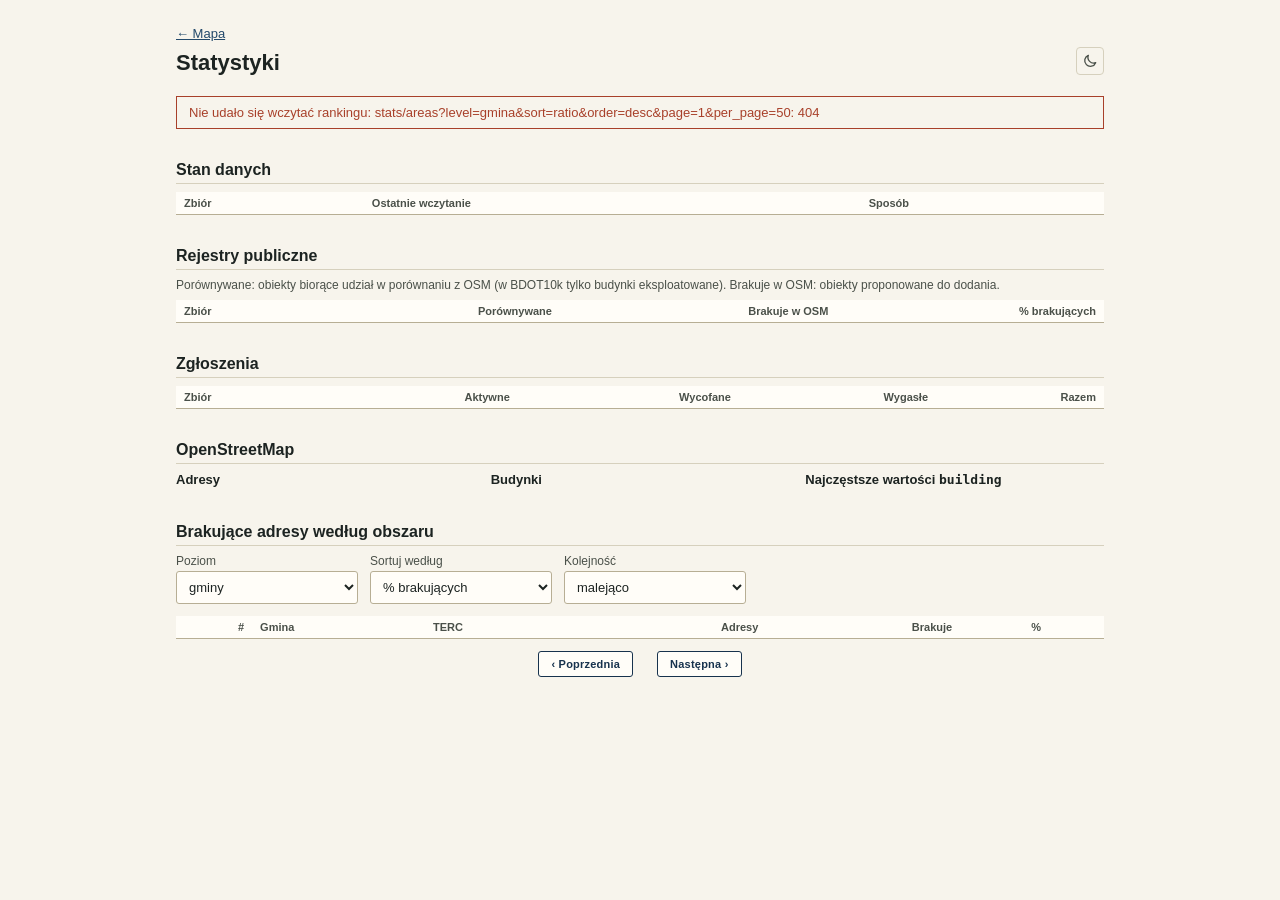
==== web/stats.html @ f6aed664 "web: statistics page stats.html, reached from a "Statystyki" link in the map's masthead, shows data " ====
<!doctype html>
<html lang="pl">
<head>
  <meta charset="utf-8" />
  <meta name="viewport" content="width=device-width, initial-scale=1" />
  <!-- Same theme resolution as index.html's <head> script (stored choice >
       system setting), inline and ahead of the stylesheets for the same
       no-flash reason. The key and the rule must agree with
       THEME_STORAGE_KEY / storedTheme in app.js and stats.js, so a choice
       made on either page holds on both. -->
  <script>
    (function () {
      var theme = null;
      try {
        theme = localStorage.getItem("osmpbudynkiv2.theme");
      } catch (e) {
        /* Storage blocked: fall back to the system setting. */
      }
      if (theme !== "light" && theme !== "dark") {
        theme = window.matchMedia("(prefers-color-scheme: dark)").matches ? "dark" : "light";
      }
      document.documentElement.dataset.theme = theme;
    })();
  </script>
  <title>Statystyki – osmpbudynkiv2</title>
  <link rel="icon" href="favicon.svg" type="image/svg+xml" />
  <link rel="icon" href="favicon-32.png" type="image/png" sizes="32x32" />
  <link rel="icon" href="favicon-16.png" type="image/png" sizes="16x16" />
  <link rel="apple-touch-icon" href="apple-touch-icon.png" />
  <!-- style.css for the colour and font tokens; everything this page lays
       out lives in stats.css. -->
  <link rel="stylesheet" href="style.css" />
  <link rel="stylesheet" href="stats.css" />
  <script src="stats.js" defer></script>
</head>
<body class="stats-page">
  <main class="stats">
    <header class="stats-header">
      <a id="back-link" class="stats-back" href="./">← Mapa</a>
      <div class="stats-title-row">
        <h1>Statystyki</h1>
        <!-- Same control as index.html's #theme-toggle; see the comment there. -->
        <button id="theme-toggle" type="button" class="theme-toggle" aria-pressed="false" aria-label="Tryb ciemny">
          <svg class="theme-icon theme-icon-moon" viewBox="0 0 24 24" aria-hidden="true" focusable="false">
            <path d="M20.5 14.5A8.5 8.5 0 0 1 9.5 3.5a8.5 8.5 0 1 0 11 11z" fill="none" stroke="currentColor" stroke-width="2" stroke-linejoin="round"/>
          </svg>
          <svg class="theme-icon theme-icon-sun" viewBox="0 0 24 24" aria-hidden="true" focusable="false">
            <circle cx="12" cy="12" r="4.5" fill="none" stroke="currentColor" stroke-width="2"/>
            <path d="M12 2v2.5M12 19.5V22M2 12h2.5M19.5 12H22M4.9 4.9l1.8 1.8M17.3 17.3l1.8 1.8M4.9 19.1l1.8-1.8M17.3 6.7l1.8-1.8" stroke="currentColor" stroke-width="2" stroke-linecap="round"/>
          </svg>
        </button>
      </div>
      <p id="computed-at" class="stats-muted" aria-live="polite">Wczytywanie…</p>
    </header>

    <p id="stats-error" class="stats-error" role="alert" hidden></p>

    <section aria-labelledby="h-state">
      <h2 id="h-state">Stan danych</h2>
      <div class="stats-table-wrap">
        <table class="stats-table">
          <thead>
            <tr><th scope="col">Zbiór</th><th scope="col">Ostatnie wczytanie</th><th scope="col">Sposób</th></tr>
          </thead>
          <tbody id="freshness-body"></tbody>
        </table>
      </div>
    </section>

    <section aria-labelledby="h-registers">
      <h2 id="h-registers">Rejestry publiczne</h2>
      <p class="stats-muted">
        Porównywane: obiekty biorące udział w porównaniu z OSM (w BDOT10k tylko
        budynki eksploatowane). Brakuje w OSM: obiekty proponowane do dodania.
      </p>
      <div class="stats-table-wrap">
        <table class="stats-table">
          <thead>
            <tr>
              <th scope="col">Zbiór</th>
              <th scope="col" class="num">Porównywane</th>
              <th scope="col" class="num">Brakuje w OSM</th>
              <th scope="col" class="num">% brakujących</th>
            </tr>
          </thead>
          <tbody id="datasets-body"></tbody>
        </table>
      </div>
    </section>

    <section aria-labelledby="h-reports">
      <h2 id="h-reports">Zgłoszenia</h2>
      <div class="stats-table-wrap">
        <table class="stats-table">
          <thead>
            <tr>
              <th scope="col">Zbiór</th>
              <th scope="col" class="num">Aktywne</th>
              <th scope="col" class="num">Wycofane</th>
              <th scope="col" class="num">Wygasłe</th>
              <th scope="col" class="num">Razem</th>
            </tr>
          </thead>
          <tbody id="reports-body"></tbody>
        </table>
      </div>
    </section>

    <section aria-labelledby="h-osm">
      <h2 id="h-osm">OpenStreetMap</h2>
      <div class="stats-grid">
        <div class="stats-table-wrap">
          <table class="stats-table">
            <caption>Adresy</caption>
            <tbody id="osm-addresses-body"></tbody>
          </table>
        </div>
        <div class="stats-table-wrap">
          <table class="stats-table">
            <caption>Budynki</caption>
            <tbody id="osm-buildings-body"></tbody>
          </table>
        </div>
        <div class="stats-table-wrap">
          <table class="stats-table">
            <caption>Najczęstsze wartości <code>building</code></caption>
            <tbody id="osm-values-body"></tbody>
          </table>
        </div>
      </div>
    </section>

    <section aria-labelledby="h-areas">
      <h2 id="h-areas">Brakujące adresy według obszaru</h2>
      <form id="areas-controls" class="stats-controls">
        <label>Poziom
          <select name="level">
            <option value="gmina">gminy</option>
            <option value="settlement">miejscowości</option>
          </select>
        </label>
        <label>Sortuj według
          <select name="sort">
            <option value="ratio">% brakujących</option>
            <option value="unmatched">liczby brakujących</option>
          </select>
        </label>
        <label>Kolejność
          <select name="order">
            <option value="desc">malejąco</option>
            <option value="asc">rosnąco</option>
          </select>
        </label>
      </form>
      <div class="stats-table-wrap">
        <table class="stats-table">
          <thead>
            <tr>
              <th scope="col" class="num">#</th>
              <th scope="col" id="areas-name-col">Gmina</th>
              <th scope="col" id="areas-code-col">TERC</th>
              <th scope="col" id="areas-gmina-col" hidden>Gmina</th>
              <th scope="col" id="areas-gmina-code-col" hidden>TERC gminy</th>
              <th scope="col" class="num">Adresy</th>
              <th scope="col" class="num">Brakuje</th>
              <th scope="col" class="num">%</th>
              <th scope="col"><span class="visually-hidden">Pokaż na mapie</span></th>
            </tr>
          </thead>
          <tbody id="areas-body"></tbody>
        </table>
      </div>
      <nav class="stats-pager" aria-label="Strony rankingu">
        <button id="prev-page" type="button" class="masthead-btn masthead-btn-secondary">‹ Poprzednia</button>
        <span id="page-info" aria-live="polite"></span>
        <button id="next-page" type="button" class="masthead-btn masthead-btn-secondary">Następna ›</button>
      </nav>
    </section>
  </main>
</body>
</html>
---- web/style.css ----
:root {
  --ink: #1c2321;
  --ink-soft: #4a5049;
  --paper: #f7f4ec;
  --paper-raised: #fffdf8;
  --line: #d6d0bd;
  --line-strong: #b7ae94;
  --building-all: #5b6570;
  --building-unmatched: #c81e1e;
  /* buildings-unmatched-outline. A darker shade of the fill rather than a new
     hue, because its job is edges: it used to be --building-unmatched itself,
     which measured dE 4.7-8.9 against its own 0.9-opacity fill, so a row of
     unmatched garages sharing walls rendered as one red strip. This one
     measures >= 18.3 under every CVD simulation (Machado 2009, OKLab), and
     >= 32.9 against --building-outline-all.
     A pale outline (#fffdf8) was tried in-browser and rejected despite a
     stronger edge (dE >= 40). At z15 a 0.8px pale line eats most of a
     3-4px garage, so rows turned into pink stripes, and under protan/deutan
     simulation they all but vanished into the basemap's land colour.
     Yellow, --updates orange and --draw-outline teal were rejected on
     measurement: each either adds a hue or drops under 10 for one CVD type. */
  --building-unmatched-outline: #7f1d1d;
  /* buildings-all-outline only. Not redefined for dark mode -- like the
     ratio ramp above, this paints onto the OSM raster basemap, which is
     always light, so a literal black reads the same in both UI themes. */
  --building-outline-all: #000000;
  /* Address layers. The rule is "neutral = every address, saturated =
     unmatched", with lightness and an outline carrying the difference, never
     hue alone. This replaced a purple (#6f5a9e) all / blue (#1a56db)
     unmatched pair that users with colour-vision deficiency reported they
     could not tell apart. Those two hues differ mostly in how much red they
     carry, which is exactly the channel protan/deutan vision loses. Measured
     (OKLab dE, Machado 2009 at severity 1.0, target >= 8): the old pair was
     10.2 protan / 11.5 deutan / 9.0 tritan. Its dark-mode variants, painted
     over the always-light basemap, measured 6.7 deutan. The new pair measures
     33.2 / 36.2 / 31.3, and red unmatched buildings vs blue unmatched
     addresses stays >= 20.9 under every simulation.
     A light fill alone would dissolve into the 30% grey building-all fill it
     often sits on (dE ~4), so addresses-all-circle carries a dark outline
     (--address-all-outline). Unmatched keeps its light ring
     (--address-unmatched-outline), so the two also differ in shape: a solid
     disc with a light ring vs a pale disc with a dark ring.
     None of the building/address tokens are redefined for dark mode, for
     the same reason as --ratio-0.._4 below: they paint onto the OSM raster,
     which is light in both themes. The legend swatches draw the same rings,
     so they stay readable on the dark panel too. */
  --address-all: #a8aeb6;
  --address-all-outline: #4b5563;
  --address-unmatched: #1e40af;
  --address-unmatched-outline: #fffdf8;
  --accent: #17324d;
  --accent-soft: #23496b;
  --danger: #a8402a;
  --ok: #1f7a45;
  /* Sequential ramp for the z5-10 aggregate grid (agg-grid-fill in its
     "Liczba" colour mode): low-density gold through to high-density wine,
     read by app.js via getComputedStyle since MapLibre paint properties
     don't resolve CSS var() -- see the "MapLibre paint properties" gotcha in
     CLAUDE.md. points-dots (z11-13) shows egib with the same
     --building-unmatched hue as bdot10k -- both are unmatched buildings, so
     they read as one category there; only prg (addresses) gets a distinct
     hue (--address-unmatched).
  */
  --ramp-1: #f2c14e;
  --ramp-2: #e8883b;
  --ramp-3: #d4552f;
  --ramp-4: #b02e3c;
  --ramp-5: #6e1b3d;
  /* Separate ramp for the completeness ratio (unmatched / total), which is a
     different quantity from --ramp-1.._5's density and must not look like it.
     Light->dark: pale = almost everything is already in OSM, deep = much of
     it is missing. Multi-hue (pale blue -> lavender -> violet -> purple ->
     magenta) rather than one hue's tints: these fills are semi-transparent
     over a busy raster basemap, where lightness alone is not salient enough
     to read a regional pattern -- a single-hue version of this ramp was
     tried in-browser and washed out. Hue travel carries the pattern for
     full-colour vision while monotone lightness carries it under CVD.
     This replaced a green->yellow->red ramp, which was doubly broken. Measured
     (OKLab, Machado 2009 at severity 1.0): its worst pair was #9bb43c (~5%
     missing) vs #de7f3c (~20% missing) at deuteranopic dE 3.3, against a
     target of 8 -- red-green deficiency is the common one, and those two bands
     collapsed into each other for it. Its lightness was also non-monotone,
     peaking at the yellow middle (L 0.569 -> 0.828 -> 0.507), so the two ends
     nearly matched in lightness and the ramp carried no signal at all once
     hue was discounted. This ramp is monotone in lightness (L 0.911 -> 0.336
     in even steps), which is what makes a sequential scale readable under any
     colour deficiency, and its worst pair measures dE 13.4.
     The blue-purple axis specifically: a warm yellow->red ramp scored better
     still, but is the density ramp above, which the same layer shows in count
     mode; and a yellow->green->blue one collides with --building-unmatched
     and --address-unmatched, drawn over these same bins by the z11-13 points
     tier. Blue-purple is the axis nothing else on the map spends.
     Deliberately not redefined for dark mode: unlike every other token here,
     these paint onto the OSM raster basemap, which is always the light one
     (see the `osm` source in app.js) -- there is no dark ground to re-anchor
     against, and flipping the ramp would invert the ratio's meaning.
     --ratio-unknown is the sentinel colour for a bin with no denominator,
     which is what a database whose cell_totals has not been built yet returns
     for every bin -- it has to be visibly *not* part of the ramp, since
     reading it as "done" would be exactly backwards. Kept neutral-warm so it
     reads as off-ramp against the cool purples rather than as a step in
     them. */
  --ratio-0: #edf0f8;
  --ratio-1: #b8bce0;
  --ratio-2: #a077c4;
  --ratio-3: #8a3f9e;
  --ratio-4: #5e1258;
  --ratio-unknown: #9b968a;
  /* Cell outline of the z5-11 grid (agg-grid-fill's fill-outline-color).
     Its own token rather than --paper-raised, which it used to borrow: that
     one is a panel background and flips dark with the theme, turning the
     outline into a heavy black mesh over the basemap -- which, like the ratio
     ramp above, is light in both themes. Deliberately absent from the dark
     block. */
  --grid-outline: #fffdf8;
  /* "Draw an area to download" overlay (draw-fill, draw-outline-drawing,
     draw-outline-committed, draw-vertices, draw-rubberband layers in
     app.js). Same reasoning as --ratio-0.._4 and
     --building-outline-all above: this paints on top of the OSM raster
     basemap, which is always light, so it is not redefined for dark mode --
     a dark-mode teal would vanish against the still-light map underneath it.
     Teal was picked because it's the one hue nothing else on the map already
     spends: red is unmatched buildings, blue is unmatched addresses/EGiB
     dots, orange-red is the count ramp, purple is the ratio ramp. --draw-fill
     reuses the same value as --draw-outline (paint layers apply their own
     opacity, so one colour serves both). --draw-invalid deliberately reuses
     --danger rather than inventing a fourth colour -- "this polygon can't be
     downloaded" is the same semantic as the feedback modal's error state. */
  --draw-outline: #0f8a6b;
  --draw-fill: #0f8a6b;
  --draw-invalid: var(--danger);
  /* Recently-downloaded /package export areas (updates-fill/updates-outline
     in app.js, fed by GET /updates). Orange: the one warm hue not already
     spoken for by a *live* map layer -- --ramp-1.._5 is close but is the
     z5-13 aggregate grid's density ramp, a different section of the legend
     shown at a different scale, and --building-unmatched's red plus
     --address-unmatched's blue are both taken. Redefined for dark mode
     (unlike the building/address tokens, --ratio-0.._4, --draw-outline and
     --building-outline-all, which stay fixed because they're anchored to the
     always-light OSM raster specifically) since this also has to read
     clearly as a legend swatch against the panel's own dark background. */
  --updates: #d97706;
  /* Grid cells a government registry published a change in recently
     (changes-outline in app.js, driven by agg_cells' ts_bdot10k/ts_egib/
     ts_prg). This outline is the one colour on the map that has to stay
     legible over *both* of the aggregate grid's ramps, since the "Kolor"
     toggle swaps between them under it: the ratio ramp's pale-blue-to-
     magenta purples and the count ramp's gold-to-wine oranges.
     Cyan is what satisfies both, and it replaced a green (#1f9d55) that only
     satisfied one. Compared in-browser against live national tiles in both
     colour modes: over the count ramp the green sat within a few steps of
     the gold/olive fills *and* of the basemap's own forest green, so the
     cells read as a texture rather than a marked set; cyan is roughly
     complementary to that whole ramp and separates cleanly. Over the ratio
     ramp both work -- cyan shares the cool half of the wheel with the
     purples but is far enough in hue and much higher in chroma than the pale
     low end, which is where an outline has to survive.
     What is left for it: red is unmatched buildings, blue unmatched
     addresses, orange --updates. --draw-outline's teal is the near miss and
     stays tolerable for the reason it always was -- the draw overlay is a
     transient interaction the user is deliberately looking at, not a
     standing data layer. The one soft spot is open water, which the basemap
     paints a pale blue; changed cells sit on land, so it costs nothing in
     practice. Redefined for dark mode for the same reason --updates is: it
     also has to read as a legend swatch against the panel's dark background,
     even though the map under it is always the light raster. */
  --changes: #06b6d4;
  --font-label: ui-sans-serif, "Segoe UI", "Helvetica Neue", Arial, sans-serif;
  --font-data: ui-monospace, "SFMono-Regular", "IBM Plex Mono", Menlo, Consolas, monospace;
}

/* Dark tokens key on data-theme, not on the prefers-color-scheme media query:
   the inline script in index.html's <head> resolves stored choice > system
   setting into this attribute before first paint, and the masthead toggle
   flips it. Keying on the attribute is what lets one token list serve both
   the system default and an explicit choice -- the media-query form would
   need the whole block twice. color-scheme follows it so native scrollbars
   and form controls match. */
:root {
  color-scheme: light;
}

:root[data-theme="dark"] {
  color-scheme: dark;
  --ink: #eae6da;
  --ink-soft: #b8b2a0;
  --paper: #1a1d17;
  --paper-raised: #23261f;
  --line: #3a3c32;
  --line-strong: #55583e;
  --accent: #a9c4dd;
  --accent-soft: #cddaea;
  --ramp-1: #ffd873;
  --ramp-2: #ffab5c;
  --ramp-3: #ff7d54;
  --ramp-4: #ef5b6b;
  --ramp-5: #b8496f;
  --updates: #f0a03c;
  --changes: #22d3ee;
  /* --ratio-0.._4 are intentionally absent -- see their definition above:
     they paint onto a basemap that is light in both themes. Only the
     sentinel is re-tuned, since it also has to hold up in the legend. */
  --ratio-unknown: #7d7869;
}

* {
  box-sizing: border-box;
}

html,
body {
  margin: 0;
  height: 100%;
  font-family: var(--font-label);
  color: var(--ink);
}

#map {
  position: absolute;
  inset: 0;
}

.panel,
.masthead {
  position: absolute;
  background: var(--paper);
  border: 1px solid var(--line);
  box-shadow: 0 2px 10px rgba(0, 0, 0, 0.12);
}

.masthead {
  top: 16px;
  left: 16px;
  display: flex;
  align-items: center;
  gap: 12px;
  padding: 10px 16px 10px 12px;
  max-width: min(72vw, 420px);
}

.crosshair {
  flex: none;
  width: 22px;
  height: 22px;
  position: relative;
}
.crosshair::before,
.crosshair::after {
  content: "";
  position: absolute;
  background: var(--accent);
}
.crosshair::before {
  left: 50%;
  top: 2px;
  bottom: 2px;
  width: 1px;
  transform: translateX(-50%);
}
.crosshair::after {
  top: 50%;
  left: 2px;
  right: 2px;
  height: 1px;
  transform: translateY(-50%);
}

.masthead h1 {
  margin: 0;
  font-size: 15px;
  font-weight: 700;
  letter-spacing: 0.02em;
  font-family: var(--font-data);
}

/* Title plus the theme toggle, which sits at the row's far end so it reads
   as a setting of the page rather than one of the actions below. */
.masthead-title-row {
  display: flex;
  align-items: center;
  justify-content: space-between;
  gap: 12px;
}
.theme-toggle {
  flex: none;
  display: inline-flex;
  align-items: center;
  justify-content: center;
  width: 28px;
  height: 28px;
  padding: 0;
  background: transparent;
  color: var(--ink-soft);
  border: 1px solid var(--line);
  border-radius: 4px;
}
.theme-toggle:hover {
  color: var(--ink);
  border-color: var(--line-strong);
}
.theme-toggle:focus-visible {
  outline: 2px solid var(--accent);
  outline-offset: 1px;
}
.theme-icon {
  width: 16px;
  height: 16px;
}
/* The icon names the theme a click switches *to*. */
:root[data-theme="dark"] .theme-icon-moon,
:root:not([data-theme="dark"]) .theme-icon-sun {
  display: none;
}

.masthead p {
  margin: 2px 0 0;
  font-size: 12px;
  color: var(--ink-soft);
  line-height: 1.3;
}

/* Matches the crosshair icon's hue instead of the browser-default link blue,
   which clashed against --paper. */
.masthead a {
  color: var(--accent-soft);
}
.masthead a:hover,
.masthead a:focus-visible {
  color: var(--accent);
}

.masthead-warning {
  display: flex;
  align-items: flex-start;
  gap: 8px;
  margin: 6px 0 0;
  padding: 6px 8px;
  background: color-mix(in srgb, var(--danger) 12%, transparent);
  border: 1px solid color-mix(in srgb, var(--danger) 35%, transparent);
  border-radius: 4px;
  color: var(--danger);
  line-height: 1.3;
}

/* Triangle + "!" drawn from borders/pseudo-elements, matching the
   crosshair/panel-toggle-icon pattern rather than pulling in an emoji or an
   SVG asset. */
.masthead-warning-icon {
  flex: none;
  width: 14px;
  height: 12px;
  position: relative;
  margin-top: 2px;
}
.masthead-warning-icon::before {
  content: "";
  position: absolute;
  left: 50%;
  top: 0;
  transform: translateX(-50%);
  width: 0;
  height: 0;
  border-left: 7px solid transparent;
  border-right: 7px solid transparent;
  border-bottom: 12px solid var(--danger);
}
.masthead-warning-icon::after {
  content: "!";
  position: absolute;
  left: 50%;
  top: 3px;
  transform: translateX(-50%);
  font-size: 9px;
  font-weight: 700;
  line-height: 1;
  color: var(--paper);
}

/* Masthead action row ("Edytuj w JOSM", "Opcje widoku", see
   .masthead-actions in index.html). Its own button recipe rather than
   .download-btn's: that class is a full-width stacked panel button, whereas
   these sit inline in a text block and have to hug their labels. "Edytuj w
   JOSM" keeps the filled accent as the block's one *action*;
   .masthead-btn-secondary below is outlined, since two filled buttons side
   by side read as two equally-likely actions. */
.masthead-actions {
  display: flex;
  flex-wrap: wrap;
  gap: 6px;
  margin-top: 8px;
}

.masthead-btn {
  padding: 6px 12px;
  background: var(--accent);
  color: var(--paper-raised);
  border: 1px solid var(--accent);
  border-radius: 3px;
  font-size: 11px;
  transition: background-color 0.15s ease;
}
.masthead-btn:hover:not(:disabled) {
  background: var(--accent-soft);
}
.masthead-btn:disabled {
  opacity: 0.6;
  cursor: not-allowed;
}
.masthead-btn-secondary {
  position: relative;
  background: var(--paper-raised);
  color: var(--accent);
}
.masthead-btn-secondary:hover:not(:disabled) {
  background: var(--paper);
  color: var(--accent-soft);
}
/* "Statystyki" is a link wearing the button recipe. `.masthead a` (0,1,1)
   outranks the single-class rules above, so without these it would come out
   underlined and in the link colour. */
.masthead a.masthead-btn {
  display: inline-block;
  text-decoration: none;
  line-height: normal;
  /* What the global `button` rule gives its siblings. */
  font-weight: 600;
  letter-spacing: 0.02em;
}
.masthead a.masthead-btn-secondary {
  color: var(--accent);
}
.masthead a.masthead-btn-secondary:hover,
.masthead a.masthead-btn-secondary:focus-visible {
  color: var(--accent-soft);
}
/* "Something here is not the default" marker on #display-options-btn. On the
   corner rather than inline so the label does not shift when it appears, and
   ringed in the masthead's own background so it stays a distinct dot where
   it overlaps the button's border. --updates rather than --accent: an accent
   dot on an accent-outlined button disappears into the border it sits on. */
.options-dot {
  position: absolute;
  top: -4px;
  right: -4px;
  width: 9px;
  height: 9px;
  border-radius: 50%;
  background: var(--updates);
  box-shadow: 0 0 0 2px var(--paper);
}
.options-dot[hidden] {
  display: none;
}

/* Status line under the actions row (remote-control failures, "za duży
   obszar"). Two classes, not the bare one: this is a <p> inside .masthead, so
   a single-class selector (0,1,0) loses margin/font-size to `.masthead p`
   (0,1,1) above -- the same specificity trap .masthead-sponsor documents. */
.masthead .masthead-hint {
  margin: 6px 0 0;
  font-size: 11px;
  color: var(--ink-soft);
}
.masthead .masthead-hint[data-state="error"] {
  color: var(--danger);
}
.masthead .masthead-hint[data-state="ok"] {
  color: var(--ok);
}

/* The download modal's JOSM status line. Scoped by id rather than given
   .feedback-modal's own [data-state] treatment: that attribute lives on the
   <dialog> and colours #download-feedback-text, which reports the *download*
   -- a JOSM failure must not repaint the "Pobrano ..." line above it. */
#josm-package-status[data-state="error"] {
  color: var(--danger);
}
#josm-package-status[data-state="ok"] {
  color: var(--ok);
}

/* Sponsor credit, fixed bottom-center -- see the placement comment on its
   markup in index.html for why it isn't part of .masthead. Same visual
   language as .panel (paper background, hairline border, soft shadow) so it
   reads as part of this app's UI rather than a stray overlay, but kept out
   of .panel itself since it needs centering transform/positioning none of
   the corner panels use. */
.sponsor-credit {
  position: fixed;
  left: 50%;
  bottom: 12px;
  transform: translateX(-50%);
  margin: 0;
  display: flex;
  align-items: center;
  gap: 8px;
  padding: 6px 10px;
  background: var(--paper);
  border: 1px solid var(--line);
  border-radius: 4px;
  box-shadow: 0 2px 10px rgba(0, 0, 0, 0.12);
  font-size: 13px;
  color: var(--ink-soft);
  white-space: nowrap;
}
/* Mobile twin of .sponsor-credit -- see the markup comment in index.html.
   Hidden here (desktop default); shown by the `max-width: 640px` query
   below, which also gives it its actual layout since it isn't a fixed
   overlay like .sponsor-credit -- it flows as an ordinary masthead row. */
.masthead-sponsor {
  display: none;
}
/* The <a> wraps only the image -- `line-height: 0` kills the few px of
   inline-baseline gap a bare `<img>` inside an inline `<a>` otherwise leaves
   underneath itself, which would throw off the flex row's vertical
   centering. Shared with .masthead-sponsor, which wraps its logo the same
   way. */
.sponsor-credit a,
.masthead-sponsor a {
  display: flex;
  line-height: 0;
}
/* The logo file is a white "Cloud" + orange "Ferro" wordmark on a
   transparent background -- the white half is invisible on --paper, which
   is near-white in light mode -- so it sits on a fixed dark plate rather
   than the theme-flipping panel background behind it. Not redefined for
   dark mode, same reasoning as --draw-outline/--ratio-0.._4 above: the plate
   only exists to give the logo's own fixed colours something to sit on, so
   it has to stay put regardless of theme. */
.sponsor-credit-logo {
  height: 30px;
  width: auto;
  padding: 5px 9px;
  background: #17324d;
  border-radius: 4px;
}

@media (max-width: 640px) {
  .sponsor-credit {
    display: none;
  }
}

.panel {
  padding: 12px 16px 14px;
  font-size: 12px;
  line-height: 1.4;
}

.panel-legend {
  left: 16px;
  bottom: 16px;
  width: 236px;
  /* Header lives in .panel-toggle now (see .panel-status, the pattern this
     was copied from); the section itself carries no padding of its own so
     the toggle button can be a flush, full-width click target. */
  padding: 0;
  /* max-height + the flex/overflow pair below cap the panel instead of
     letting it grow upward past the viewport. The legend is anchored to the
     bottom edge and the masthead to the top, two independently-positioned
     overlays with no shared layout, so on a short window an uncapped
     expanded legend runs up under the masthead -- and its own toggle, at
     its top, ends up above the viewport, so it can no longer be folded
     back. The cap is the measured gap below the masthead
     (--legend-max-height, set by updateLegendMaxHeight in app.js); `none`
     until that first runs. The toggle stays outside the scroll region (only
     #legend-body scrolls), so it stays reachable however far the content is
     scrolled. Same on every width; the phone query below only changes the
     fallback and the offsets. */
  max-height: var(--legend-max-height, none);
  display: flex;
  flex-direction: column;
}
/* flex: none pins the toggle to its natural size -- without it, a flex
   item's default flex-shrink:1 lets the column squash it once content
   forces the container against its max-height, same failure mode as
   #legend-body's min-height:0 below guards against. */
.panel-legend #legend-toggle {
  flex: none;
}
/* min-height: 0 overrides a flex item's default min-height:auto, which
   would otherwise size #legend-body to its content and defeat the parent's
   max-height instead of scrolling within it. flex: 1 1 auto lets it claim
   whatever space #legend-toggle doesn't. */
.panel-legend #legend-body {
  flex: 1 1 auto;
  overflow-y: auto;
  min-height: 0;
}

.legend-group + .legend-group {
  margin-top: 10px;
  padding-top: 8px;
  border-top: 1px solid var(--line);
}

.legend-group-header {
  display: flex;
  align-items: center;
  justify-content: space-between;
  gap: 8px;
  margin-bottom: 4px;
}

.legend-title {
  font-weight: 600;
  font-size: 11.5px;
}

.source-toggle {
  display: flex;
  border: 1px solid var(--line-strong);
  border-radius: 3px;
  overflow: hidden;
}

/* #draw-mode-picker and #area-purpose-picker are .source-toggles that also
   toggle the [hidden] attribute (app.js's applyAreaPanelState). Same fix as
   .ratio-legend [hidden] below: the UA stylesheet's `[hidden] { display:
   none }` and this class's `display: flex` are equal specificity (one
   attribute selector, one class selector), and author CSS beats the UA sheet
   on a tie -- so without this override [hidden] silently loses and the picker
   stays a visible empty-ish flex row. Written against the class rather than
   the two ids so the next .source-toggle that learns to hide itself doesn't
   have to rediscover this; the legend's own instances are simply never
   [hidden] and are unaffected. */
.source-toggle[hidden] {
  display: none;
}

/* Panel-level mode switch, unlike the legend's toggles: it sits alone on its
   own row above the panel's actions, so its two buttons share the full width
   instead of hugging their labels the way .source-btn's `flex: none` default
   makes them. */
#area-purpose-picker {
  margin-bottom: 6px;
}
#area-purpose-picker .source-btn {
  flex: 1;
  padding: 4px 7px;
}

.source-btn {
  flex: none;
  padding: 2px 7px;
  font-size: 10px;
  font-weight: 600;
  background: var(--paper);
  color: var(--ink-soft);
  border: none;
  border-left: 1px solid var(--line-strong);
}
.source-btn:first-child {
  border-left: none;
}
.source-btn[aria-pressed="true"] {
  background: var(--accent);
  color: var(--paper-raised);
}

/* Scale key for the aggregate grid's colour mode. #ratio-legend shows
   RATIO_STOPS for "% braków"; #count-legend shows the count quantiles for
   "Liczba" (its own bar/caption below) -- only one of the two is visible at
   a time, toggled in app.js's applyAggMetric alongside the aggColor state. */
.ratio-legend {
  display: flex;
  flex-direction: column;
  gap: 3px;
  margin-top: 8px;
  font-size: 10px;
  color: var(--ink-soft);
}

.ratio-legend[hidden] {
  display: none;
}

.ratio-legend-scale {
  display: flex;
  align-items: center;
  gap: 6px;
}

.ratio-legend-end {
  white-space: nowrap;
  font-variant-numeric: tabular-nums;
}

.ratio-legend-caption {
  opacity: 0.8;
}

/* Stops are the app's RATIO_STOPS rescaled onto the bar's 0..20% span
   (0.03/0.2 = 15%, 0.06/0.2 = 30%, and so on), so the key is linear in
   ratio the same way the map is -- change one and the other has to follow.
   The flat run to 15% is real, not padding: RATIO_STOPS starts at 0.03, so
   everything below that genuinely paints --ratio-0. */
.ratio-legend-bar {
  flex: 1;
  height: 8px;
  border-radius: 2px;
  border: 1px solid var(--line);
  background: linear-gradient(
    to right,
    var(--ratio-0),
    var(--ratio-0) 15%,
    var(--ratio-1) 30%,
    var(--ratio-2) 45%,
    var(--ratio-3) 65%,
    var(--ratio-4)
  );
}

/* Stops are COUNT_DOMAIN_Z6/Z9's own anchors -- the p10/p25/p50/p75/p90
   percentiles of the real distribution (see app.js) -- placed at their own
   percentile rank along the bar, so the key reads directly as "10% of cells
   are lighter than this, 90% are darker than this point", not a made-up
   scale. */
.count-legend-bar {
  background: linear-gradient(
    to right,
    var(--ramp-1),
    var(--ramp-1) 10%,
    var(--ramp-2) 25%,
    var(--ramp-3) 50%,
    var(--ramp-4) 75%,
    var(--ramp-5) 90%,
    var(--ramp-5)
  );
}

/* Static keys now -- visibility is driven by the single source-toggle above
   each group (Wyłącz/BDOT10k/EGiB, Wyłącz/PRG), not per-row checkboxes. */
.legend-row {
  display: flex;
  align-items: center;
  gap: 7px;
  padding: 3px 0;
}

.swatch {
  flex: none;
  width: 14px;
  height: 14px;
  border-left: 3px solid var(--line-strong);
}

.swatch[data-swatch="buildings"].swatch-unmatched {
  background: color-mix(in srgb, var(--building-unmatched) 85%, transparent);
  border-left-color: var(--building-unmatched-outline);
}
.swatch[data-swatch="buildings"].swatch-all {
  background: color-mix(in srgb, var(--building-all) 30%, transparent);
  border-left-color: var(--building-outline-all);
}

.swatch[data-swatch="addresses"] {
  border-radius: 50%;
}
/* Both address swatches mirror their map layer exactly: a solid disc plus
   the circle-stroke that layer paints (see --address-all-outline in :root).
   `border` (not just border-left) replaces .swatch's 3px left edge with a
   full ring. The ring is what keeps the dark blue swatch readable on the
   dark-mode panel. */
.swatch[data-swatch="addresses"].swatch-unmatched {
  background: var(--address-unmatched);
  border: 1.5px solid var(--address-unmatched-outline);
}
.swatch[data-swatch="addresses"].swatch-all {
  background: var(--address-all);
  border: 1.5px solid var(--address-all-outline);
}

/* updates-fill/updates-outline both paint at var(--updates) -- see the
   token's own comment in :root above -- so one swatch (fill tint + solid
   left border, same recipe as .swatch-all above) represents both. */
.swatch[data-swatch="updates"] {
  background: color-mix(in srgb, var(--updates) 20%, transparent);
  border-left-color: var(--updates);
}

/* changes-outline paints a border and no fill, so its swatch is an outlined
   square rather than the tinted-fill recipe above -- a filled swatch would
   claim the layer covers an area it never covers. `border` (not just
   border-left) overrides .swatch's 3px left edge on all four sides. */
.swatch[data-swatch="changes"] {
  background: transparent;
  border: 2px solid var(--changes);
}

.hint {
  margin: 8px 0 0;
  color: var(--ink-soft);
  font-size: 11px;
}

.panel-download {
  right: 16px;
  /* Clears the AttributionControl app.js adds in the same corner (~20px tall
     text bar + 10px margin from the map edge). Explicitly non-compact (see
     the `new maplibregl.AttributionControl({ compact: false })` call in
     app.js) so the attribution text is always visible instead of collapsing
     behind a click-to-reveal "i" button -- same footprint, so this clearance
     didn't need to grow. */
  bottom: 44px;
  width: 240px;
  /* Header lives in .panel-toggle now, same reasoning as .panel-legend
     above. */
  padding: 0;
}

button {
  font-family: var(--font-label);
  font-size: 12px;
  font-weight: 600;
  letter-spacing: 0.02em;
  cursor: pointer;
}

.download-btn {
  width: 100%;
  margin-top: 4px;
  padding: 8px 10px;
  background: var(--accent);
  color: var(--paper-raised);
  border: 1px solid var(--accent);
  transition: background-color 0.15s ease;
}
.download-btn:hover {
  background: var(--accent-soft);
}
.download-btn:disabled {
  opacity: 0.6;
  cursor: not-allowed;
}

.feedback-modal {
  position: relative;
  min-width: 220px;
  max-width: min(90vw, 360px);
  padding: 18px 20px;
  background: var(--paper-raised);
  color: var(--ink);
  border: 1px solid var(--line);
  border-radius: 6px;
  box-shadow: 0 12px 32px rgba(0, 0, 0, 0.28);
}

/* "x" dismiss button, anchored to .feedback-modal's own position: relative.
   Currently only #report-modal uses it (see its markup) -- #download-feedback
   keeps its single bottom .feedback-modal-close, which already reads as
   "dismiss". */
.modal-close-x {
  position: absolute;
  top: 8px;
  right: 8px;
  width: 26px;
  height: 26px;
  padding: 0;
  background: transparent;
  color: var(--ink-soft);
  border: none;
  border-radius: 4px;
  font-size: 20px;
  line-height: 1;
}
.modal-close-x:hover {
  color: var(--ink);
  background: var(--paper);
}
.feedback-modal::backdrop {
  background: rgba(0, 0, 0, 0.35);
}
.feedback-modal[data-state="error"] {
  border-color: var(--danger);
}
.feedback-modal[data-state="ok"] {
  border-color: var(--ok);
}
#download-feedback-title,
#report-modal-title,
#display-options-title {
  margin: 0 0 10px;
  font-size: 10px;
  font-weight: 700;
  text-transform: uppercase;
  letter-spacing: 0.12em;
  color: var(--ink-soft);
}
.feedback-modal-details {
  margin: 0 0 12px;
  padding: 0 0 12px;
  border-bottom: 1px solid var(--line);
  font-size: 11px;
}
.feedback-modal-details div + div {
  margin-top: 6px;
}
.feedback-modal-details dt {
  font-weight: 600;
  color: var(--ink-soft);
}
.feedback-modal-details dd {
  margin: 1px 0 0;
  font-family: var(--font-data);
}
#download-feedback-text,
#report-modal-text {
  margin: 0 0 14px;
  font-family: var(--font-data);
  font-size: 12px;
  line-height: 1.5;
}
.feedback-modal[data-state="error"] #download-feedback-text,
.feedback-modal[data-state="error"] #report-modal-text {
  color: var(--danger);
}
.feedback-modal[data-state="ok"] #download-feedback-text,
.feedback-modal[data-state="ok"] #report-modal-text {
  color: var(--ok);
}
.feedback-modal-close {
  padding: 6px 14px;
  background: var(--accent);
  color: var(--paper-raised);
  border: 1px solid var(--accent);
}
.feedback-modal-close:hover {
  background: var(--accent-soft);
}

/* #download-feedback's button row -- one button until "Edytuj w JOSM" joined
   it. Same recipe as .report-modal-actions below (neutralising
   .download-btn's width:100%/margin-top so the two share the row evenly);
   kept as a separate class because the report modal's own row sizes its
   buttons up a step and this one keeps the smaller default. */
.feedback-modal-actions {
  display: flex;
  gap: 8px;
}
.feedback-modal-actions > * {
  flex: 1;
  margin-top: 0;
}
/* Same trap as .source-toggle[hidden] above: this class sets `display: flex`,
   which ties the UA sheet's `[hidden] { display: none }` on specificity and
   wins on origin -- so #josm-package-btn's [hidden] would silently do nothing
   if it were ever given this class. Guarded here for the next element that
   lands in this row. */
.feedback-modal-actions > [hidden] {
  display: none;
}

/* Demoted from .feedback-modal-close's filled accent for the same reason
   #report-cancel is: it now shares a row with "Edytuj w JOSM", and two filled
   buttons read as two equally-likely actions. Kept demoted in the states
   where the JOSM button is hidden too -- a lone button labelled "Zamknij"
   reads as a dismiss with or without an accent fill. */
#download-feedback-close {
  background: var(--paper);
  color: var(--ink-soft);
  border-color: var(--line);
}
#download-feedback-close:hover {
  background: var(--paper);
  border-color: var(--ink-soft);
  color: var(--ink);
}

/* ---- view options modal (#display-options-modal) ----
   Shares .feedback-modal's box and backdrop. Wider than the default 360px so
   the area slider has room for its fifteen steps to stay distinct. */
#display-options-modal {
  width: min(92vw, 400px);
  max-width: min(92vw, 400px);
}
#display-options-modal .source-btn {
  padding: 4px 9px;
  font-size: 11px;
}
.options-group {
  margin: 0 0 12px;
  padding: 0 0 12px;
  border-bottom: 1px solid var(--line);
  font-size: 12px;
}
.options-group-title {
  margin: 0 0 6px;
  font-size: 12px;
  font-weight: 600;
}
.options-group-header {
  display: flex;
  align-items: baseline;
  justify-content: space-between;
  gap: 12px;
}
#area-range-value {
  font-family: var(--font-data);
  font-size: 12px;
  color: var(--accent);
}

/* Two-thumb range (#area-range): two native range inputs stacked over one
   drawn track. The inputs are transparent and take no pointer events
   themselves -- only their thumbs do -- or the upper input would swallow
   every press aimed at the lower thumb; app.js handles presses on the bare
   track. The track is inset by half a thumb on each side, because that is
   the span a thumb's *centre* travels, so --lo/--hi (set by app.js as a
   share of the scale) line the fill up with the thumbs exactly. */
.range-dual {
  --thumb: 16px;
  position: relative;
  height: 24px;
  margin: 2px 0 0;
}
.range-dual-track {
  position: absolute;
  top: 50%;
  left: calc(var(--thumb) / 2);
  right: calc(var(--thumb) / 2);
  height: 4px;
  transform: translateY(-50%);
  background: var(--line);
  border-radius: 2px;
}
.range-dual-fill {
  position: absolute;
  top: 0;
  bottom: 0;
  left: var(--lo, 0%);
  right: calc(100% - var(--hi, 100%));
  background: var(--accent);
  border-radius: 2px;
}
.range-dual input[type="range"] {
  position: absolute;
  inset: 0;
  width: 100%;
  height: 100%;
  margin: 0;
  background: none;
  pointer-events: none;
  -webkit-appearance: none;
  appearance: none;
}
.range-dual input[type="range"]::-webkit-slider-runnable-track {
  height: 100%;
  background: none;
  border: none;
}
.range-dual input[type="range"]::-moz-range-track {
  background: none;
  border: none;
}
/* WebKit aligns the thumb to the top of its (here full-height) track, so it
   is centred by hand; Firefox centres it on its own. */
.range-dual input[type="range"]::-webkit-slider-thumb {
  -webkit-appearance: none;
  appearance: none;
  pointer-events: auto;
  width: var(--thumb);
  height: var(--thumb);
  margin-top: calc((24px - var(--thumb)) / 2);
  background: var(--paper-raised);
  border: 2px solid var(--accent);
  border-radius: 50%;
  cursor: grab;
}
.range-dual input[type="range"]::-moz-range-thumb {
  pointer-events: auto;
  box-sizing: border-box;
  width: var(--thumb);
  height: var(--thumb);
  background: var(--paper-raised);
  border: 2px solid var(--accent);
  border-radius: 50%;
  cursor: grab;
}
.range-dual input[type="range"]:active::-webkit-slider-thumb {
  cursor: grabbing;
}
.range-dual input[type="range"]:active::-moz-range-thumb {
  cursor: grabbing;
}
/* The input itself draws no focus ring (appearance: none, and it spans the
   whole track), so the ring goes on the thumb that actually has focus. */
.range-dual input[type="range"]:focus {
  outline: none;
}
.range-dual input[type="range"]:focus-visible::-webkit-slider-thumb {
  box-shadow: 0 0 0 3px var(--paper-raised), 0 0 0 5px var(--accent);
}
.range-dual input[type="range"]:focus-visible::-moz-range-thumb {
  box-shadow: 0 0 0 3px var(--paper-raised), 0 0 0 5px var(--accent);
}
/* The typed bounds under the slider, one at each end so each sits under
   the thumb it moves. They double as the scale's end labels: empty, their
   placeholders read "0" and "bez limitu". */
.range-dual-fields {
  display: flex;
  justify-content: space-between;
  gap: 12px;
  margin-top: 4px;
}
.range-field {
  display: inline-flex;
  align-items: center;
  gap: 5px;
  font-size: 11px;
  color: var(--ink-soft);
}
.range-field input {
  /* Sized for the longer placeholder, "bez limitu" (10 characters) -- a
     clipped "bez limit" reads as a typo rather than as the open bound. The
     padding and border are added on top because of the global
     `box-sizing: border-box`; a bare 11ch lost them out of the text area. */
  width: calc(11ch + 14px);
  padding: 3px 6px;
  background: var(--paper);
  color: var(--ink);
  border: 1px solid var(--line-strong);
  border-radius: 3px;
  font-family: var(--font-data);
  font-size: 12px;
  text-align: right;
}
.range-field input::placeholder {
  color: var(--ink-soft);
  opacity: 0.8;
}
.range-field input:focus {
  outline: none;
  border-color: var(--accent);
  box-shadow: 0 0 0 1px var(--accent);
}
.range-field input[aria-invalid] {
  border-color: var(--danger);
  box-shadow: 0 0 0 1px var(--danger);
}
.range-error {
  margin-top: 4px;
  color: var(--danger);
}
.options-row {
  display: flex;
  align-items: center;
  justify-content: space-between;
  gap: 12px;
}
.options-row + .options-row {
  margin-top: 6px;
}
.options-persist-hint {
  margin: 0 0 12px;
}

/* A "Wszystkie" legend row whose layer the view options have hidden. Dimmed
   rather than removed, so the legend keeps its shape and still says what the
   swatch would mean -- the row's title names where to turn it back on. */
.legend-row[data-hidden-by-options] {
  opacity: 0.4;
}

/* ---- report modal (#report-modal) ----
   Shares .feedback-modal's box, backdrop and data-state colouring with
   #download-feedback; only the form inside it is new. Sized up a step from
   the shared .feedback-modal-details/#download-feedback-text defaults
   (11px/12px) -- scoped to #report-modal specifically so #download-feedback
   keeps its original size. max-width grows to fit the larger text without
   wrapping the two explanatory paragraphs too aggressively. */
#report-modal {
  max-width: min(90vw, 420px);
}
#report-modal .feedback-modal-details {
  font-size: 13px;
}
#report-modal-text {
  font-size: 14px;
}
.report-modal-actions button {
  font-size: 13px;
}
/* #report-submit reuses .download-btn, whose width:100%/margin-top are meant
   for a stacked panel button -- neutralised here so the two actions share one
   row evenly instead of the submit button claiming the whole width. */
.report-modal-actions {
  display: flex;
  gap: 8px;
}
.report-modal-actions > * {
  flex: 1;
  margin-top: 0;
}
/* Demoted from .feedback-modal-close's filled accent: that class is the only
   button in #download-feedback, whereas here it sits beside the submit and two
   equally-weighted filled buttons read as two equally-likely actions. */
#report-cancel {
  background: var(--paper);
  color: var(--ink-soft);
  border-color: var(--line);
}
#report-cancel:hover {
  background: var(--paper);
  border-color: var(--ink-soft);
  color: var(--ink);
}

/* The panel's report action. Deliberately not .download-btn's filled accent,
   and deliberately not a plain outlined secondary either: this sends up to a
   hundred reports that change what every visitor sees, so it reads in
   --danger the way the popup's own .report-btn:hover does -- an action to
   take on purpose, not the panel's default one. Filling on hover (rather than
   only recolouring, as .report-btn does) is the difference between the two:
   this one *is* the primary action of the tab it appears in. */
.report-area-btn {
  background: var(--paper);
  color: var(--danger);
  border-color: var(--danger);
}
.report-area-btn:hover:not(:disabled) {
  background: var(--danger);
  color: var(--paper-raised);
}
/* .download-btn's :hover rule is a plain class selector and would otherwise
   repaint a disabled button on hover. */
.report-area-btn:disabled:hover {
  background: var(--paper);
}

/* Keyed on data-theme like the dark token block, never on the media query --
   otherwise an explicit light choice on a dark system would still get this
   dark-mode red. */
:root[data-theme="dark"] {
  /* --danger is deliberately not re-tuned in :root's dark block, and for the
     short inline warnings that use it (the masthead notice, the feedback
     modals' error text, two popup chips) that is fine. It is not fine on a
     full-width button label: #a8402a against the dark --paper measures about
     2.2:1. Lifted here for this one button rather than by re-tuning the token
     itself, which would also restyle all of those other elements and, through
     --draw-invalid, the over-limit colour of the draw overlay -- which paints
     onto the always-light OSM raster and is documented in :root as
     deliberately fixed across themes. */
  .report-area-btn {
    color: #e8705c;
    border-color: #e8705c;
  }
  .report-area-btn:hover:not(:disabled) {
    background: #e8705c;
    color: var(--paper);
  }
}

/* The batch report modal's object list. Capped and scrollable: 100 object
   identifiers is more than fits on screen, but they are shown rather than
   summarised because this is the last point at which the user can check what
   is about to be sent. list-style-position: inside keeps a wrapped identifier
   from hanging under the bullet. */
.report-object-list {
  margin: 4px 0 0;
  padding: 0 0 0 2px;
  max-height: 28vh;
  overflow-y: auto;
  list-style-position: inside;
  font-size: 12px;
  line-height: 1.5;
  overflow-wrap: anywhere;
}

.panel-status {
  top: 16px;
  /* Clears the NavigationControl MapLibre adds at "top-right" (29px wide,
     10px margin from the map edge, so its left edge sits at right:39px). */
  right: 50px;
  padding: 0;
  width: 500px;
  overflow: hidden;
}

.panel-toggle {
  display: flex;
  align-items: center;
  justify-content: space-between;
  gap: 8px;
  width: 100%;
  padding: 10px 16px;
  background: var(--paper);
  color: var(--ink);
  border: none;
  text-transform: uppercase;
  font-size: 10px;
  letter-spacing: 0.12em;
}

.panel-toggle-label {
  display: inline-flex;
  align-items: center;
  gap: 8px;
}

/* CSS-only chevron (border triangle, no icon asset) pointing down when the
   panel body is visible, rotated to point right (collapsed = "expand me")
   when [aria-expanded="false"] -- toggled purely by that attribute so it
   never drifts out of sync with the actual panel-body [hidden] state, which
   app.js sets in the same click handler. */
.panel-toggle-icon {
  flex: none;
  width: 0;
  height: 0;
  border-left: 4px solid transparent;
  border-right: 4px solid transparent;
  border-top: 5px solid var(--ink-soft);
  transition: transform 0.15s ease;
}
.panel-toggle[aria-expanded="false"] .panel-toggle-icon {
  transform: rotate(-90deg);
}

.status-dot {
  width: 7px;
  height: 7px;
  border-radius: 50%;
  background: var(--line-strong);
}
.status-dot[data-state="idle"] {
  background: var(--ok);
}
.status-dot[data-state="running"] {
  background: var(--accent);
  animation: pulse 1.4s ease-in-out infinite;
}
.status-dot[data-state="error"] {
  background: var(--danger);
}

@keyframes pulse {
  0%,
  100% {
    opacity: 1;
  }
  50% {
    opacity: 0.35;
  }
}

.panel-body {
  padding: 0 16px 14px;
  border-top: 1px solid var(--line);
}

/* Unlike #status-body's own first child (#status-table, which already
   carries margin-top: 10px), the legend's and download panel's first
   children have no top spacing of their own, so they'd otherwise butt
   straight up against the border-top above. */
.panel-legend .panel-body,
.panel-download .panel-body {
  padding-top: 10px;
}

.status-table-scroll {
  overflow-x: auto;
}

#status-table {
  width: 100%;
  border-collapse: collapse;
  margin-top: 10px;
  font-family: var(--font-data);
  font-size: 10.5px;
}

#status-table th {
  text-align: left;
  font-weight: 600;
  color: var(--ink-soft);
  text-transform: uppercase;
  letter-spacing: 0.06em;
  font-size: 9px;
  padding-bottom: 4px;
  border-bottom: 1px solid var(--line);
}

#status-table td {
  padding: 4px 6px 4px 0;
  border-bottom: 1px solid var(--line);
  vertical-align: top;
}

#status-table tbody tr:last-child td {
  border-bottom: none;
}

.job-state {
  display: inline-flex;
  align-items: center;
  gap: 5px;
}

.job-details-btn {
  display: block;
  width: 16px;
  height: 16px;
  padding: 0;
  background: transparent;
  color: var(--accent);
  border: 1px solid var(--line-strong);
  border-radius: 50%;
  font-family: var(--font-data);
  font-size: 10px;
  font-style: italic;
  font-weight: 700;
  line-height: 14px;
  text-align: center;
}
.job-details-btn:hover {
  background: var(--paper);
  border-color: var(--accent);
}

.visually-hidden {
  position: absolute;
  width: 1px;
  height: 1px;
  padding: 0;
  margin: -1px;
  overflow: hidden;
  clip: rect(0, 0, 0, 0);
  white-space: nowrap;
  border: 0;
}

.job-details-modal {
  max-width: min(90vw, 460px);
}

.job-details-modal #job-details-title {
  margin: 0 0 10px;
  font-size: 13px;
  font-weight: 700;
  font-family: var(--font-data);
  color: var(--ink);
}

.job-log-entry {
  padding: 10px 0 0;
}
.job-log-entry + .job-log-entry {
  margin-top: 4px;
  border-top: 1px solid var(--line);
}
.job-log-entry h3 {
  margin: 6px 0 6px;
  font-size: 9px;
  font-weight: 700;
  text-transform: uppercase;
  letter-spacing: 0.08em;
  color: var(--ink-soft);
}
.job-log-entry dd {
  overflow-wrap: break-word;
}

@media (prefers-reduced-motion: reduce) {
  .status-dot[data-state="running"] {
    animation: none;
  }
}

@media (max-width: 640px) {
  /* Same right:50px the desktop .panel-status already uses to clear the
     NavigationControl zoom buttons (see that rule's own comment) -- at
     phone width the masthead's text wraps tall enough to reach that high,
     where the old calc(100vw - 32px) (sized for sitting *above* the zoom
     control, not beside it) let it run underneath the buttons. width is
     intentionally unset: with left and right both given, an absolutely
     positioned box with no explicit width stretches to fill the gap between
     them. */
  .masthead {
    left: 16px;
    right: 50px;
    max-width: none;
  }
  /* Shown here -- see the base `display: none` above and the markup comment
     in index.html for why this is a separate element from .sponsor-credit
     rather than that one reflowed into place. font-size/gap echo
     .masthead p's own 12px/1.3 line-height rather than .sponsor-credit's
     13px, since this one is a masthead row among masthead rows, not a
     standalone pill.
     Selector is `.masthead .masthead-sponsor`, not the bare class: this is
     itself a `<p>`, so the plain class (0,1,0) loses its `margin` to
     `.masthead p`'s (0,1,1) above -- the exact trap the attribution-control
     rule elsewhere in this file already warns about. Two classes (0,2,0)
     beats it outright instead of relying on source order. */
  .masthead .masthead-sponsor {
    display: flex;
    align-items: center;
    gap: 8px;
    margin: 6px 0 0;
    font-size: 12px;
    color: var(--ink-soft);
  }
  /* The cap itself is the base .panel-legend rule's; a phone only differs
     in its fallback -- a rough 60vh for the instant before
     updateLegendMaxHeight measures the real gap (a fixed vh guess undershot
     on a narrow phone, where wrapped masthead text runs tall) -- and in its
     width and bottom inset. */
  .panel-legend {
    width: calc(100vw - 32px);
    /* 16px (the desktop/other-panel inset) plus 8px: at phone width the
       AttributionControl's compact:false text bar (always-on, see app.js)
       runs the full width of the map and can sit tall enough to overlap a
       plain 16px-inset panel bottom-left. updateLegendMaxHeight reads this
       offset back from the computed style, so it needs no twin in app.js. */
    bottom: 24px;
    max-height: var(--legend-max-height, 60vh);
  }
  /* Neither is useful on a phone: /package assumes a JOSM desktop workflow,
     and the status table's six columns don't fit a phone-width screen.
     Hidden outright, unlike the legend -- which stays reachable, just
     folded by default at load (see the matchMedia check in app.js) -- since
     there's no useful folded state for either of these to fall back to. */
  /* #josm-edit-btn joins these two for the same reason: it talks to a
     desktop JOSM over local remote control, which no phone browser has
     anything to reach. Only the button, not the whole .masthead-actions
     row -- "Opcje widoku" stays, since hiding small buildings or the
     "Wszystkie" layers helps as much on a phone. */
  .panel-status,
  .panel-download,
  #josm-edit-btn {
    display: none;
  }
}

/* `color` needs pinning: the credit text ("&copy; OpenStreetMap
   contributors", see the `osm` source's `attribution` in app.js) is plain
   text, not a link, so MapLibre's own `.maplibregl-ctrl-attrib a` rule never
   touches it; without an explicit color here it inherits `color: var(--ink)`
   from body, which in dark mode is a light tone -- rendered over a light
   background, that's light-on-white. Pinned to the same rgba(0,0,0,.75)
   MapLibre already uses for the linked variant, so both are legible in both
   color schemes without depending on this app's theme tokens. background-
   color is bumped from MapLibre's own default (a 50%-alpha white, which
   reads as a soft gradient over a busy basemap rather than a solid plate)
   to a near-opaque white -- deliberately not this app's `--paper`/
   `--paper-raised` tokens, which flip dark in dark mode and would go
   dark-text-on-dark-background against the `color` pinned above.
   font-size/line-height are bumped from what the control would otherwise
   just inherit (`.maplibregl-map`'s base 12px/20px in maplibre-gl.css,
   MapLibre sets no font-size of its own on the attribution control), since
   compact:false keeps this permanently on-screen rather than the small
   click-to-reveal text it was sized for.
   Selector must repeat `.maplibregl-ctrl-attrib` (matching maplibre-gl.css's
   own `.maplibregl-ctrl.maplibregl-ctrl-attrib`, specificity 0,2,0) -- a
   plain single-class override loses background-color to that rule despite
   loading after it in the stylesheet, since specificity is checked before
   source order (see the CLAUDE.md-worthy trap this already caused once). */
.maplibregl-ctrl-attrib.maplibregl-ctrl-attrib {
  color: rgba(0, 0, 0, 0.75);
  background-color: rgba(255, 255, 255, 0.92);
  font-size: 14px;
  line-height: 22px;
}

/* BasemapControl (app.js): a layers button plus the menu it opens.
   Fixed colours rather than theme tokens throughout, like the stock
   zoom/compass buttons it sits under, which stay dark-on-white in both
   themes -- a dark menu hanging off a white button column would read as a
   different widget. MapLibre's .maplibregl-ctrl-group button rule supplies
   the button's 29px box and hover; this centres the SVG, and tints the
   button while its menu is open. */
.basemap-ctrl {
  position: relative;
}
.maplibregl-ctrl-group .basemap-ctrl-btn {
  display: flex;
  align-items: center;
  justify-content: center;
  color: #333;
}
.maplibregl-ctrl-group .basemap-ctrl-btn[aria-expanded="true"] {
  background-color: #dde6ef;
  color: #17324d;
}
/* Opens to the left of the button, top-aligned with it: the control column
   hugs the viewport's right edge, so there is no room on the other side.
   Same box as the stock control group -- white, 4px radius, MapLibre's own
   2px hairline shadow. */
.basemap-menu {
  position: absolute;
  top: 0;
  right: calc(100% + 6px);
  margin: 0;
  padding: 6px;
  min-width: 170px;
  background: #fff;
  color: #333;
  border: none;
  border-radius: 4px;
  box-shadow: 0 0 0 2px rgba(0, 0, 0, 0.1);
  font-family: var(--font-label);
  font-size: 12px;
  /* The page's dark theme sets `color-scheme: dark` on :root, which makes the
     browser draw native radios dark -- a dark disc on this always-white menu.
     Pinned light to match the fixed colours above. */
  color-scheme: light;
}
.basemap-menu[hidden] {
  display: none;
}
/* Floated, because a <legend> otherwise renders straddling the fieldset's top
   edge -- here, half outside the white box. A floated legend is laid out as
   ordinary content inside it; .basemap-option's `clear` keeps the options
   below it. */
.basemap-menu legend {
  float: left;
  width: 100%;
  padding: 0 4px 4px;
  font-size: 10px;
  font-weight: 700;
  text-transform: uppercase;
  letter-spacing: 0.1em;
  color: #666;
}
.basemap-option {
  clear: both;
  display: flex;
  align-items: center;
  gap: 8px;
  padding: 4px;
  border-radius: 3px;
  cursor: pointer;
}
.basemap-option:hover {
  background: #f0f0f0;
}
/* The checked option is marked by its radio *and* by a ring on the preview,
   so the active basemap reads at a glance rather than only via a 13px dot. */
.basemap-option:has(input:checked) {
  font-weight: 600;
  color: #17324d;
}
.basemap-thumb {
  flex: none;
  width: 40px;
  height: 40px;
  border-radius: 3px;
  background: #e5e5e5;
  box-shadow: 0 0 0 1px rgba(0, 0, 0, 0.15);
}
.basemap-option:has(input:checked) .basemap-thumb {
  box-shadow: 0 0 0 2px #17324d;
}
.basemap-option input {
  margin: 0;
  accent-color: #17324d;
}

.maplibregl-popup-content {
  background: var(--paper-raised);
  color: var(--ink);
  font-family: var(--font-label);
  padding: 10px 12px;
  border: 1px solid var(--line);
  box-shadow: 0 2px 10px rgba(0, 0, 0, 0.12);
}
.maplibregl-popup-anchor-bottom .maplibregl-popup-tip {
  border-top-color: var(--paper-raised);
}
.maplibregl-popup-anchor-top .maplibregl-popup-tip {
  border-bottom-color: var(--paper-raised);
}
.maplibregl-popup-anchor-left .maplibregl-popup-tip {
  border-right-color: var(--paper-raised);
}
.maplibregl-popup-anchor-right .maplibregl-popup-tip {
  border-left-color: var(--paper-raised);
}
.maplibregl-popup-close-button {
  color: var(--ink-soft);
  font-size: 16px;
  padding: 2px 6px;
}

.feature-popup h3 {
  margin: 0 0 6px;
  display: flex;
  align-items: baseline;
  justify-content: space-between;
  gap: 8px;
  font-size: 10px;
  font-weight: 700;
  text-transform: uppercase;
  letter-spacing: 0.12em;
  color: var(--ink-soft);
}

/* Match status, which is not one of the feature's attributes -- it comes from
   which layer was clicked. Kept in the header so the <dl> below is purely
   what the tile carries. */
.feature-status {
  flex: none;
  font-weight: 600;
  letter-spacing: 0.06em;
  color: var(--ink-soft);
  border: 1px solid var(--line);
  border-radius: 2px;
  padding: 1px 4px;
}

/* The popup now lists every attribute on the feature (13-14 for a building)
   plus its OSM-tags preview, split into two <dl>s (see popupSection in
   app.js) -- so the scroll bound lives on the wrapping body, not on each
   individual <dl>, to cap the combined height rather than letting each
   section separately grow up to 45vh. */
.feature-popup-body {
  max-height: 45vh;
  overflow-y: auto;
}
/* minmax(0, ...) on both columns lets a long label ("Zrodlo danych
   geometrycznych") wrap instead of forcing the grid wider than the popup's
   max-width. */
.feature-popup dl {
  margin: 0;
  display: grid;
  grid-template-columns: minmax(0, auto) minmax(0, 1fr);
  gap: 3px 12px;
  font-size: 12px;
}
.feature-popup dt {
  color: var(--ink-soft);
  overflow-wrap: anywhere;
}
.feature-popup dd {
  margin: 0;
  font-family: var(--font-data);
  text-align: right;
  overflow-wrap: anywhere;
}
/* Section heading above each of the two <dl>s (attributes / OSM tags). Every
   section but the first gets a divider line, pulled up to the top of its
   margin so the line -- not the heading -- reads as the section boundary. */
.feature-popup-section {
  margin: 14px 0 4px;
  font-size: 10px;
  font-weight: 700;
  text-transform: uppercase;
  letter-spacing: 0.1em;
  color: var(--ink-soft);
}
.feature-popup-section:first-child {
  margin-top: 0;
}
.feature-popup-section:not(:first-child) {
  padding-top: 10px;
  border-top: 1px solid var(--line);
}
/* The OSM-tags section's heading carries the copy button, so it stops being a
   plain text line and becomes a row -- .feature-popup-section keeps its
   spacing/divider/typography, this only adds the layout. The <span> around the
   heading text is what stops the button inheriting the heading's uppercase
   letter-spacing. */
.feature-popup-section-action {
  display: flex;
  align-items: center;
  justify-content: space-between;
  gap: 8px;
}

/* Secondary-action styling, deliberately the same recipe as .report-btn below
   (paper fill, hairline border, --ink-soft text) rather than .download-btn's
   filled accent: the popup's primary job is showing information, and a filled
   button here would outrank the report action sitting under it. Sized down to
   sit inside a 10px heading without making the row taller than the divider
   spacing above it. min-width holds the box steady while the label swaps to
   "Skopiowano"/"Nie udało się" (see flashCopyButton in app.js), so the heading
   row doesn't jump on click. */
.tag-copy-btn {
  flex: none;
  min-width: 74px;
  padding: 3px 8px;
  background: var(--paper);
  color: var(--ink-soft);
  border: 1px solid var(--line);
  border-radius: 3px;
  font-family: var(--font-label);
  font-size: 10px;
  font-weight: 600;
  letter-spacing: 0.04em;
  text-transform: none;
}
.tag-copy-btn:hover {
  color: var(--ink);
  border-color: var(--ink-soft);
}

/* The tags themselves, as one `key=value` block instead of the attributes
   section's two-column <dl> -- this is what gets pasted into iD's tag text
   view, so a drag-select across it (or the copy button above) has to yield
   exactly those lines and nothing else. Hence no <dl>: its label column would
   copy interleaved with the values, and its `text-align: right` on <dd> would
   put the line breaks in visually misleading places.
   `white-space: pre-wrap` keeps the newlines that make the format parseable
   while still wrapping a long value inside the popup's 320px max-width; the
   wrap is soft, so a wrapped line still copies as one line. */
.feature-tags {
  margin: 0;
  padding: 6px 8px;
  background: var(--paper);
  border: 1px solid var(--line);
  border-radius: 3px;
  font-family: var(--font-data);
  font-size: 12px;
  line-height: 1.45;
  white-space: pre-wrap;
  overflow-wrap: anywhere;
  -webkit-user-select: text;
  user-select: text;
}

/* "Zgłoś problem", shown only on the two unmatched layers (see reportKeyFor
   in app.js). Sits outside .feature-popup-body so it stays put while the
   attribute list scrolls, and reads as a secondary action -- outlined rather
   than filled like .download-btn, since the primary thing a popup does is
   show information. */
.feature-popup-actions {
  margin-top: 12px;
  padding-top: 10px;
  border-top: 1px solid var(--line);
}
.report-btn {
  width: 100%;
  padding: 6px 10px;
  background: var(--paper);
  color: var(--ink-soft);
  border: 1px solid var(--line);
  border-radius: 3px;
  font-size: 11px;
}
.report-btn:hover {
  color: var(--danger);
  border-color: var(--danger);
}

/* Shared box for the inline SVG hint icons (kstHint/exclusionHint/the status
   chip's hint in app.js) -- all render at the same viewBox/size, but this
   fixes their layout box explicitly so hover/click hit-testing lines up with
   what renders regardless of the icon's own geometry, unlike the bare Unicode
   glyphs (ⓘ/⚠) this replaced, whose rendered size varied by font/platform.
   Native `title` tooltip, so this is purely a visual affordance marking the
   value as hoverable. */
.kst-hint,
.exclusion-hint,
.status-hint {
  display: inline-flex;
  align-items: center;
  vertical-align: -2px;
  cursor: help;
}
/* KODKST's hover hint -- see kstHint in app.js. */
.kst-hint {
  color: var(--accent-soft);
}
/* KATEGORIAISTNIENIA's exclusion warning -- see exclusionHint in app.js.
   --danger (not --accent-soft) so it reads as a warning, not just a decode
   hint: the building is excluded from the OSM comparison outright. */
.exclusion-hint {
  color: var(--danger);
}
/* "Zgłoszony" -- the status chip for an object an active user report has
   vetoed out of the import proposals (see featureStatus in app.js). Coloured
   like .exclusion-hint, and for the same reason: both mark an object that
   exists in the registry but will never be offered for import, so they should
   read alike rather than each inventing their own signal. The chip itself
   takes the colour too, since here the *word* is the warning and the icon only
   carries the explanation. Colour and border only -- the chip keeps
   .feature-status's own box so it stays baseline-aligned with the title next
   to it, and the icon's inline-flex box handles its own alignment. */
.feature-status-flagged,
.status-hint {
  color: var(--danger);
}
.feature-status-flagged {
  border-color: var(--danger);
}
---- web/stats.css ----
/* Statistics page (stats.html). Loaded after style.css, whose tokens it
   uses; everything below is scoped to this page. */

html,
body.stats-page {
  height: auto;
  min-height: 100%;
  background: var(--paper);
}

.stats {
  max-width: 960px;
  margin: 0 auto;
  padding: 24px 16px 48px;
}

.stats-title-row {
  display: flex;
  align-items: center;
  justify-content: space-between;
  gap: 12px;
}

.stats-header h1 {
  margin: 8px 0 4px;
  font-size: 22px;
}

.stats-back {
  color: var(--accent-soft);
  font-size: 13px;
}
.stats-back:hover,
.stats-back:focus-visible {
  color: var(--accent);
}

.stats h2 {
  margin: 32px 0 8px;
  padding-bottom: 4px;
  font-size: 16px;
  border-bottom: 1px solid var(--line);
}

.stats h3 {
  margin: 20px 0 6px;
  font-size: 13px;
}

.stats-muted {
  margin: 4px 0 8px;
  font-size: 12px;
  color: var(--ink-soft);
}

.stats-error {
  margin: 16px 0;
  padding: 8px 12px;
  border: 1px solid var(--danger);
  color: var(--danger);
  font-size: 13px;
}

/* Tables scroll sideways inside their wrapper at phone width instead of
   widening the page. `position: relative` makes the wrapper the containing
   block of the absolutely positioned .visually-hidden header label ("Pokaż na
   mapie"); without it that label escapes the scroll box and widens the page
   by the table's overflow. */
.stats-table-wrap {
  position: relative;
  overflow-x: auto;
}

.stats-table {
  width: 100%;
  border-collapse: collapse;
  background: var(--paper-raised);
  font-size: 13px;
}
.stats-table caption {
  padding: 0 0 4px;
  text-align: left;
  font-size: 13px;
  font-weight: 600;
}
.stats-table th,
.stats-table td {
  padding: 5px 8px;
  border-bottom: 1px solid var(--line);
  text-align: left;
  white-space: nowrap;
}
.stats-table thead th {
  font-size: 11px;
  font-weight: 600;
  color: var(--ink-soft);
  border-bottom-color: var(--line-strong);
}
.stats-table tbody th {
  font-weight: normal;
  /* Row labels wrap so a long one cannot push the number column out of a
     narrow table's scroll box. */
  white-space: normal;
}
.stats-table .num {
  text-align: right;
  font-family: var(--font-data);
  font-variant-numeric: tabular-nums;
}
.stats-table thead .num {
  font-family: var(--font-label);
}
.stats-table tr.total th,
.stats-table tr.total td {
  font-weight: 600;
  border-top: 1px solid var(--line-strong);
}

/* TERYT codes (SIMC, TERC) in the ranking. */
.stats-table .code {
  font-family: var(--font-data);
  font-size: 12px;
  color: var(--ink-soft);
}

/* Secondary line under a name: the gmina type, or the settlement's gmina
   code. */
.stats-sub {
  color: var(--ink-soft);
  font-size: 11px;
}

/* The unmatched share as a thin bar behind the percentage. */
.stats-ratio {
  display: inline-flex;
  align-items: center;
  gap: 6px;
}
.stats-bar {
  display: inline-block;
  width: 60px;
  height: 6px;
  background: var(--line);
}
.stats-bar > span {
  display: block;
  height: 100%;
  background: var(--danger);
}

.stats-grid {
  display: grid;
  grid-template-columns: repeat(auto-fit, minmax(220px, 1fr));
  gap: 16px;
}

.stats-controls {
  display: flex;
  flex-wrap: wrap;
  gap: 12px;
  margin: 8px 0 12px;
  font-size: 12px;
  color: var(--ink-soft);
}
.stats-controls label {
  display: flex;
  flex-direction: column;
  gap: 3px;
}
/* Explicit size rather than the browser's automatic one, which is measured
   per browser and per font: the automatic width came out too tight for
   "miejscowości" / "liczby brakujących" next to the arrow, and the automatic
   height clipped descenders ("gminy") where the system font runs taller than
   the one it was sized for. 14em fits the longest option with the arrow. The
   2.5em height (border-box) is what fixes the clipping -- Chromium keeps a
   select's line-height at `normal` whatever this rule says; the 1.4 is for
   browsers that honour it -- and the control centres its text in it. */
.stats-controls select {
  /* `font` first: the shorthand resets line-height. */
  font: inherit;
  font-size: 13px;
  line-height: 1.4;
  min-width: 14em;
  height: 2.5em;
  padding: 0 8px;
  color: var(--ink);
  background: var(--paper-raised);
  border: 1px solid var(--line-strong);
  border-radius: 3px;
}

.stats-pager {
  display: flex;
  align-items: center;
  justify-content: center;
  gap: 12px;
  margin-top: 12px;
  font-size: 12px;
}
.stats-pager .masthead-btn:disabled {
  opacity: 0.4;
  cursor: default;
}

/* "Mapa" link at the end of each ranking row. */
.stats-map-link {
  color: var(--accent-soft);
  font-size: 12px;
}
.stats-map-link:hover,
.stats-map-link:focus-visible {
  color: var(--accent);
}

/* At phone width the name columns wrap, so the ranking's numbers fit on
   screen without a sideways scroll. */
@media (max-width: 640px) {
  .stats-table td:not(.num) {
    white-space: normal;
  }
  .stats-table th,
  .stats-table td {
    padding: 5px 4px;
    font-size: 12px;
  }
  .stats-bar {
    display: none;
  }
}
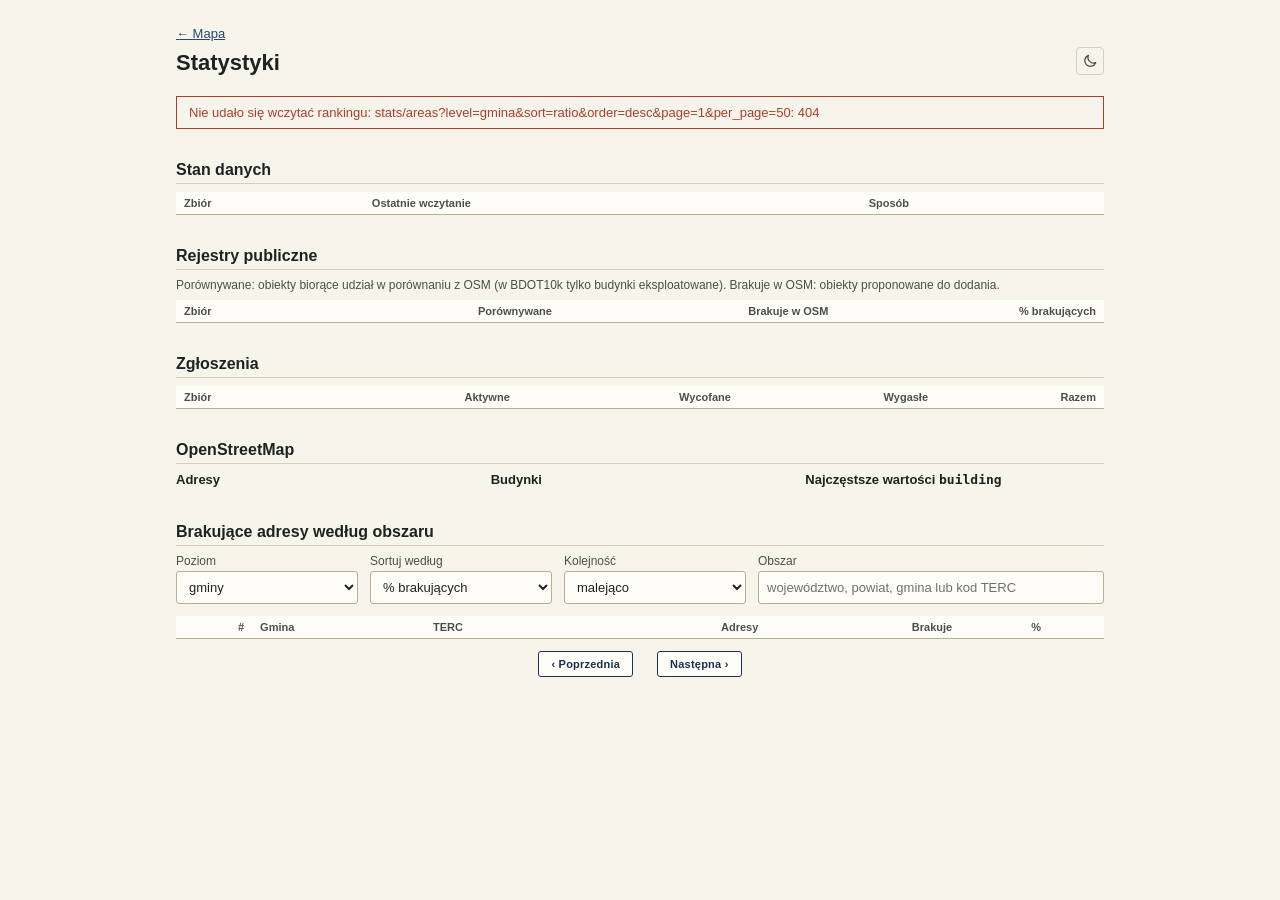
==== commit e022bc3d: "stats: narrow the area ranking to a TERC unit The statistics page gets an "Obszar" field that narrow" ====
--- a/web/stats.html
+++ b/web/stats.html
@@ -151,6 +151,20 @@
             <option value="asc">rosnąco</option>
           </select>
         </label>
+        <!-- Narrows the ranking to one województwo, powiat or gmina. The
+             field only picks from the suggestions (stats.js filters the
+             /stats/units list in the browser); typed text is never a filter
+             by itself. -->
+        <div class="stats-search">
+          <label for="unit-input">Obszar</label>
+          <div class="stats-combo">
+            <input id="unit-input" type="text" role="combobox" autocomplete="off" spellcheck="false"
+                   aria-autocomplete="list" aria-expanded="false" aria-controls="unit-list"
+                   placeholder="województwo, powiat, gmina lub kod TERC" />
+            <button id="unit-clear" type="button" class="stats-combo-clear" aria-label="Pokaż cały kraj" title="Pokaż cały kraj" hidden>×</button>
+            <ul id="unit-list" class="stats-combo-list" role="listbox" aria-label="Obszary" hidden></ul>
+          </div>
+        </div>
       </form>
       <div class="stats-table-wrap">
         <table class="stats-table">
--- a/web/stats.css
+++ b/web/stats.css
@@ -187,6 +187,102 @@
   background: var(--paper-raised);
   border: 1px solid var(--line-strong);
   border-radius: 3px;
+}
+
+/* The area search: a text field whose suggestions drop down over the
+   table. It takes the rest of the controls row. */
+.stats-search {
+  display: flex;
+  flex: 1 1 18em;
+  flex-direction: column;
+  gap: 3px;
+  min-width: 0;
+}
+.stats-combo {
+  position: relative;
+}
+.stats-combo input {
+  font: inherit;
+  font-size: 13px;
+  width: 100%;
+  height: 2.5em;
+  /* Room on the right for the clear button. */
+  padding: 0 2.2em 0 8px;
+  color: var(--ink);
+  background: var(--paper-raised);
+  border: 1px solid var(--line-strong);
+  border-radius: 3px;
+  text-overflow: ellipsis;
+}
+.stats-combo input::placeholder {
+  color: var(--ink-soft);
+  opacity: 0.8;
+}
+.stats-combo-clear {
+  position: absolute;
+  top: 0;
+  right: 0;
+  width: 2.2em;
+  height: 100%;
+  padding: 0;
+  font: inherit;
+  font-size: 16px;
+  line-height: 1;
+  color: var(--ink-soft);
+  background: none;
+  border: 0;
+  cursor: pointer;
+}
+.stats-combo-clear:hover,
+.stats-combo-clear:focus-visible {
+  color: var(--ink);
+}
+.stats-combo-list {
+  position: absolute;
+  z-index: 10;
+  top: calc(100% + 2px);
+  left: 0;
+  right: 0;
+  margin: 0;
+  padding: 0;
+  list-style: none;
+  font-size: 13px;
+  color: var(--ink);
+  background: var(--paper-raised);
+  border: 1px solid var(--line-strong);
+  border-radius: 3px;
+  box-shadow: 0 4px 12px rgb(0 0 0 / 0.18);
+}
+.stats-combo-list li {
+  display: flex;
+  align-items: baseline;
+  gap: 8px;
+  padding: 5px 8px;
+  cursor: pointer;
+}
+.stats-combo-list li[aria-selected="true"] {
+  background: var(--line);
+}
+.stats-combo-list li.stats-combo-note {
+  color: var(--ink-soft);
+  cursor: default;
+}
+/* Name and context wrap together; the code stays at the right edge. */
+.stats-combo-list .stats-combo-text {
+  flex: 1;
+  min-width: 0;
+}
+.stats-combo-list .stats-combo-code {
+  font-family: var(--font-data);
+  font-size: 12px;
+  color: var(--ink-soft);
+}
+
+.stats-table td.stats-empty {
+  padding: 16px 8px;
+  text-align: center;
+  color: var(--ink-soft);
+  white-space: normal;
 }
 
 .stats-pager {
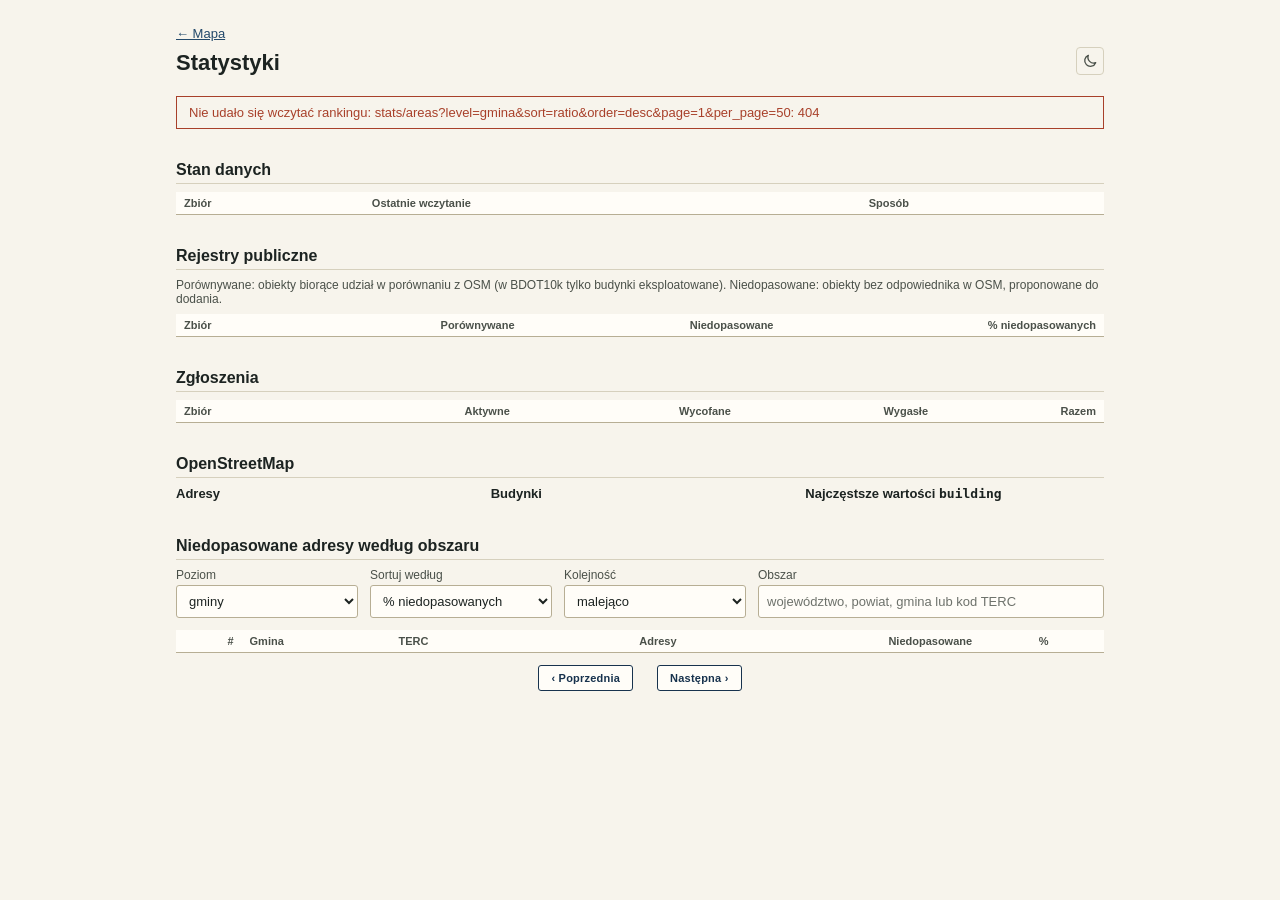
==== commit fd0c9829: "update stats page" ====
--- a/web/stats.html
+++ b/web/stats.html
@@ -71,7 +71,8 @@
       <h2 id="h-registers">Rejestry publiczne</h2>
       <p class="stats-muted">
         Porównywane: obiekty biorące udział w porównaniu z OSM (w BDOT10k tylko
-        budynki eksploatowane). Brakuje w OSM: obiekty proponowane do dodania.
+        budynki eksploatowane). Niedopasowane: obiekty bez odpowiednika w OSM,
+        proponowane do dodania.
       </p>
       <div class="stats-table-wrap">
         <table class="stats-table">
@@ -79,8 +80,8 @@
             <tr>
               <th scope="col">Zbiór</th>
               <th scope="col" class="num">Porównywane</th>
-              <th scope="col" class="num">Brakuje w OSM</th>
-              <th scope="col" class="num">% brakujących</th>
+              <th scope="col" class="num">Niedopa&shy;sowane</th>
+              <th scope="col" class="num">% niedopa&shy;sowanych</th>
             </tr>
           </thead>
           <tbody id="datasets-body"></tbody>
@@ -131,7 +132,7 @@
     </section>
 
     <section aria-labelledby="h-areas">
-      <h2 id="h-areas">Brakujące adresy według obszaru</h2>
+      <h2 id="h-areas">Niedopasowane adresy według obszaru</h2>
       <form id="areas-controls" class="stats-controls">
         <label>Poziom
           <select name="level">
@@ -141,8 +142,8 @@
         </label>
         <label>Sortuj według
           <select name="sort">
-            <option value="ratio">% brakujących</option>
-            <option value="unmatched">liczby brakujących</option>
+            <option value="ratio">% niedopasowanych</option>
+            <option value="unmatched">liczby niedopasowanych</option>
           </select>
         </label>
         <label>Kolejność
@@ -176,7 +177,7 @@
               <th scope="col" id="areas-gmina-col" hidden>Gmina</th>
               <th scope="col" id="areas-gmina-code-col" hidden>TERC gminy</th>
               <th scope="col" class="num">Adresy</th>
-              <th scope="col" class="num">Brakuje</th>
+              <th scope="col" class="num">Niedopa&shy;sowane</th>
               <th scope="col" class="num">%</th>
               <th scope="col"><span class="visually-hidden">Pokaż na mapie</span></th>
             </tr>
--- a/web/stats.css
+++ b/web/stats.css
@@ -169,7 +169,7 @@
 }
 /* Explicit size rather than the browser's automatic one, which is measured
    per browser and per font: the automatic width came out too tight for
-   "miejscowości" / "liczby brakujących" next to the arrow, and the automatic
+   "miejscowości" / "liczby niedopasowanych" next to the arrow, and the automatic
    height clipped descenders ("gminy") where the system font runs taller than
    the one it was sized for. 14em fits the longest option with the arrow. The
    2.5em height (border-box) is what fixes the clipping -- Chromium keeps a
@@ -314,6 +314,12 @@
   .stats-table td:not(.num) {
     white-space: normal;
   }
+  /* Column headings break too ("Niedopa-sowane", at the soft hyphen in the
+     markup): the longest is wider than any number under it, and unbroken it
+     pushes the ranking's "Mapa" link off screen. */
+  .stats-table thead th {
+    white-space: normal;
+  }
   .stats-table th,
   .stats-table td {
     padding: 5px 4px;
